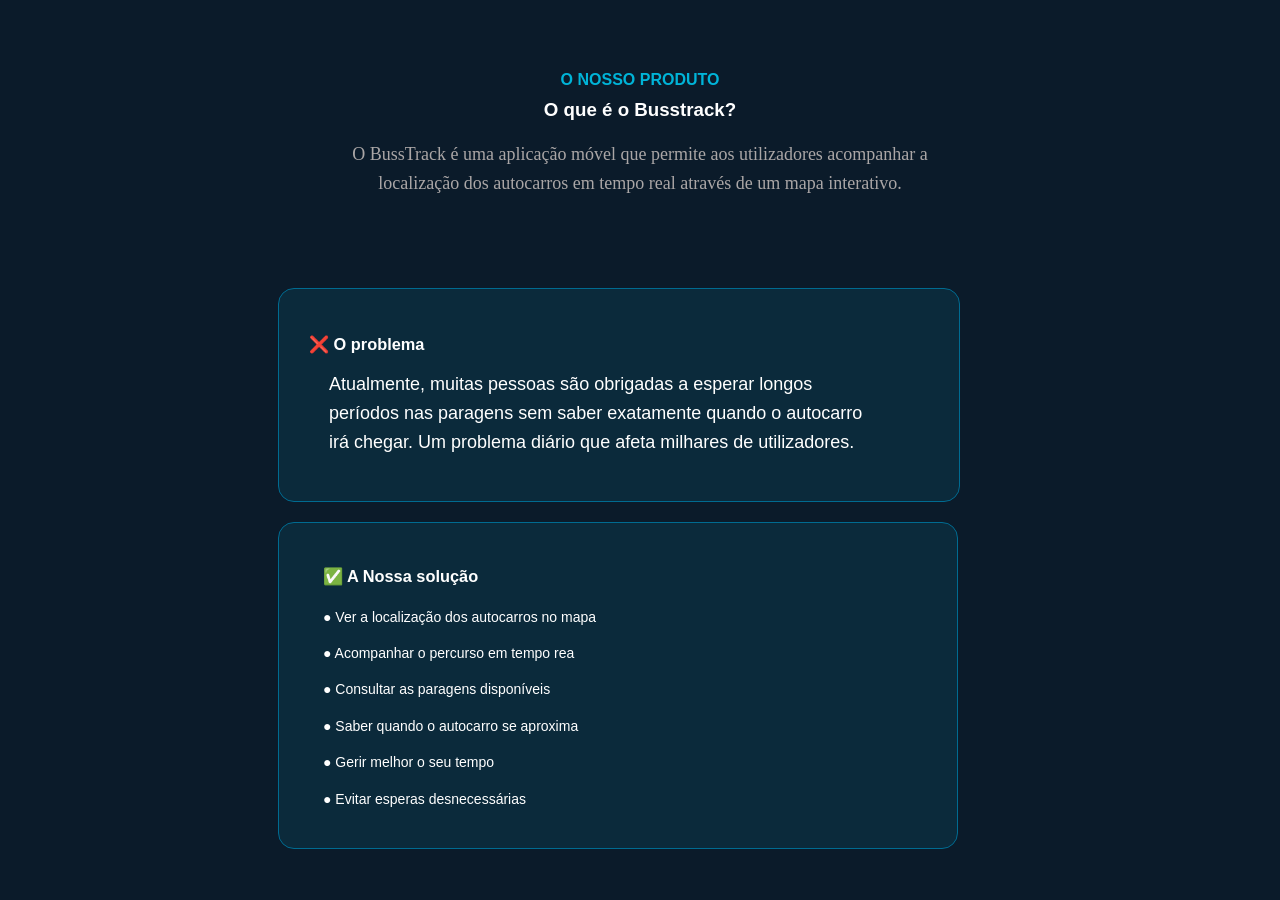
==== Busstrack.html @ c6f86e64 "Criei a pagina busstrack." ====
<!DOCTYPE html>
<html lang="en">
    <section class="body"> 
<head>
    <meta charset="UTF-8">
    <meta name="viewport" content="width=device-width, initial-scale=1.0">

    <title>Busstrack</title>

    <link rel="stylesheet" href="Busstrack.css">
</head>
        <div class="body">
    <body>
    <main>
            <section class="produto"> 
        <div>
    <h4>O NOSSO PRODUTO</h4>
        </div>
            </section>

            <section class="titulo">
        <div>
     <h1>O que é o Busstrack?</h1>
        </div>
            </section>
    
            <section class="descricao">
        <div>
    <p>O BussTrack é uma aplicação móvel que permite aos utilizadores acompanhar a 
        localização dos autocarros em tempo real através de um mapa interativo.</p>
        </div>
            </section>
    
                <div class="imagem">
            <section class="problema">        
        <div>
    <h3>❌
        O problema
    </h3>
    
    <p>
        <div class="tamanho-texto">
        Atualmente, muitas pessoas são obrigadas a esperar longos períodos nas paragens sem saber exatamente quando o autocarro irá chegar. Um problema diário que afeta milhares de utilizadores.
        </div>
    </p>  

        </div>
            </section>
    
            <section class="solucao">
        <div>
         <div class="tamanho-texto2">
    <h3>✅ A Nossa solução</h3>
    <p> ● Ver a localização dos autocarros no mapa </p>
    <p> ● Acompanhar o percurso em tempo rea </p>
    <p> ● Consultar as paragens disponíveis</p>
    <p> ● Saber quando o autocarro se aproxima</p>
    <p> ● Gerir melhor o seu tempo</p>
    <p> ● Evitar esperas desnecessárias</p>
    </div>
        </div>
            </section>
                </div>


    </main>
    </body>
</section>

    </html>
---- Busstrack.css ----
.produto {
    text-transform: uppercase;
    display: flex;
    color:  #00b4d8;
    justify-content: center;
     font-family: 'arial', sans-serif;
     margin-top: -150px;
}

.titulo {
    font-family: Outfit, sans-serif;
    width: 90%;
    margin: 0 auto;
    text-align: center;
    margin-top: -30px;
    color: rgb(#ffffff);
}

.descricao {
    max-width: 600px;
    width: 90%;
    margin: 0 auto;
    text-align: center;
    font-size: 18px;
    line-height: 1.6;
    color: rgb(170, 166, 166);
    margin-bottom: 90px;
}

.problema {
max-width: 620px;
    width: 90%;
    margin-left: 270px;
    text-align: left;
    font-size: 14px;
    font-family: Outfit, sans-serif;
    background-color: #0b2a3b;
    border: 1px solid #006b91;
    border-radius: 16px;
    padding: 30px;
    margin-bottom: 20px;
}

.solucao {
    DISPLAY: block;
max-width: 630px;
    width: 90%;
    margin-left: 270px;
    text-align: left;
    font-size: 18px;
    font-family: Outfit, sans-serif;
    background-color: #0b2a3b;
    border: 1px solid #006b91;
    border-radius: 16px;
    padding: 24px;
}

.tamanho-texto {
    margin-left: 20px;
    font-size: 18px;
    line-height: 1.6;
    max-width: 600px;
    width: 90%;
}

.tamanho-texto2 {
    margin-left: 20px;
    font-size: 14px;
    line-height: 1.6;
    max-width: 600px;
    width: 90%;

}

body{
    margin-top : 200px;
   background-color: #0b1b2a;
   color: white;
}
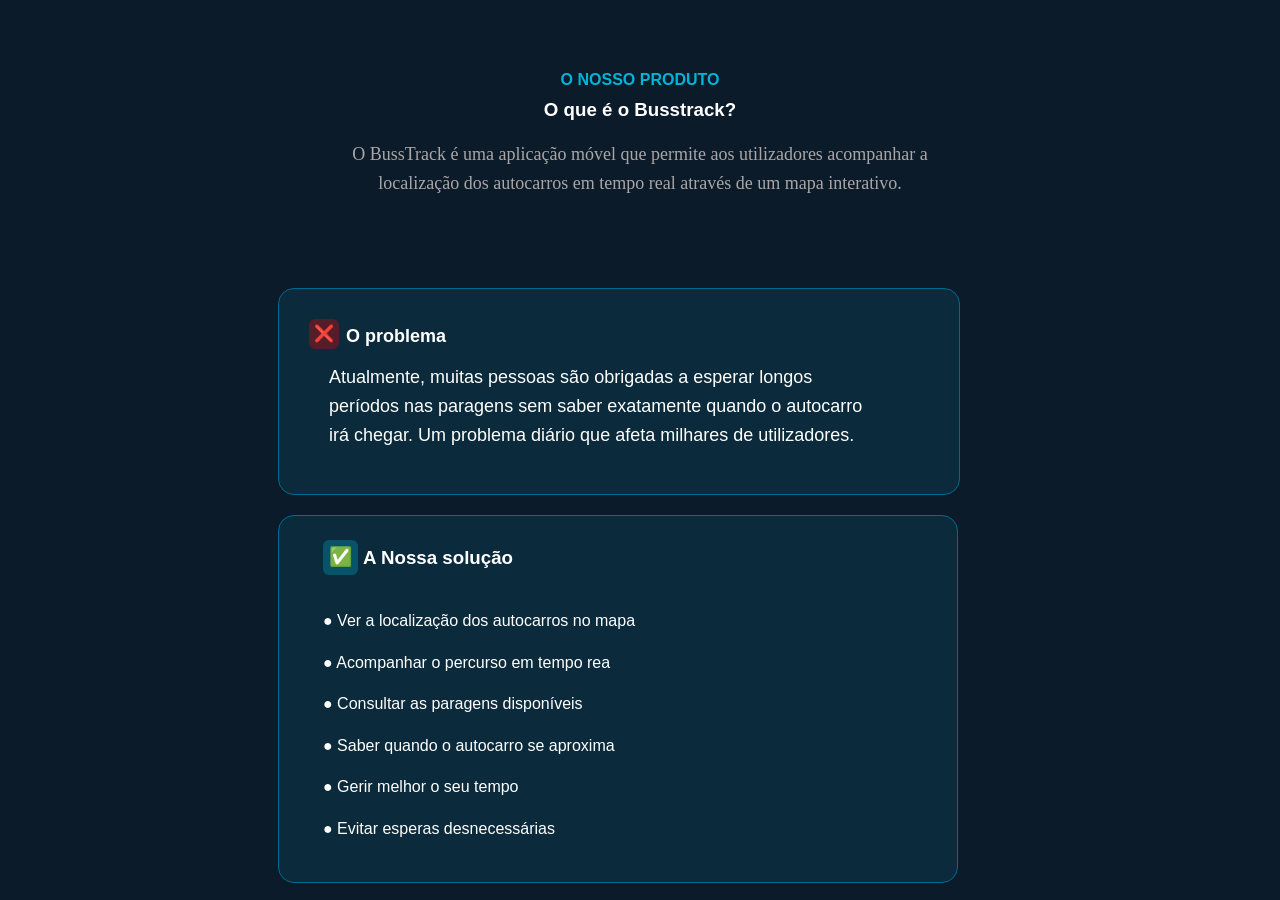
==== commit efee57a6: "Pagina Busstrack Finalizada" ====
--- a/Busstrack.html
+++ b/Busstrack.html
@@ -31,13 +31,24 @@
         </div>
             </section>
     
-                <div class="imagem">
             <section class="problema">        
         <div>
-    <h3>❌
+        
+     <section class="fundo-simb">
+        <div>
+                <h3>
+                 ❌ 
+                </h3>
+        </div>
+    </section>
+
+
+    <h3>
+        <div class="lado-lado">
         O problema
+        </div>
     </h3>
-    
+
     <p>
         <div class="tamanho-texto">
         Atualmente, muitas pessoas são obrigadas a esperar longos períodos nas paragens sem saber exatamente quando o autocarro irá chegar. Um problema diário que afeta milhares de utilizadores.
@@ -50,7 +61,17 @@
             <section class="solucao">
         <div>
          <div class="tamanho-texto2">
-    <h3>✅ A Nossa solução</h3>
+    
+    <section class="fundo-verde">
+        <div>
+                <h3>✅ </h3>
+        </div>
+    </section>
+
+    <div class="lado-lado2">
+    <h3>A Nossa solução</h3>
+    </div>
+
     <p> ● Ver a localização dos autocarros no mapa </p>
     <p> ● Acompanhar o percurso em tempo rea </p>
     <p> ● Consultar as paragens disponíveis</p>
@@ -60,7 +81,6 @@
     </div>
         </div>
             </section>
-                </div>
 
 
     </main>
--- a/Busstrack.css
+++ b/Busstrack.css
@@ -65,13 +65,57 @@
 
 .tamanho-texto2 {
     margin-left: 20px;
-    font-size: 14px;
+    font-size: 16px;
     line-height: 1.6;
     max-width: 600px;
     width: 90%;
 
 }
 
+.lado-lado{
+    display: flex;
+    margin-left: 37px;
+    margin-top: -39px;
+    font-size:18px;
+}
+
+
+.fundo-simb {
+    background-color: rgba(255, 0, 0, 0.3);
+    width: 30px;
+    height: 30px;
+    border-radius: 6px;
+    display: inline-flex;
+    align-items: center;
+    justify-content: center;
+    flex-shrink: 0;
+    padding: 0;
+    margin-right: 5px;
+    vertical-align: middle;
+}
+
+.fundo-verde {
+    background-color: rgba(0, 180, 216, 0.3);
+    width: 35px;
+    height: 35px;
+    border-radius: 6px;
+    display: inline-flex;
+    align-items: center;
+    justify-content: center;
+    flex-shrink: 0;
+    padding: 0;
+    margin-right: 5px;
+    vertical-align: middle;
+}
+
+.lado-lado2{
+    display: flex;
+    margin-left: 40px;
+    margin-top: -50px;
+    font-size:16px;
+}
+
+
 body{
     margin-top : 200px;
    background-color: #0b1b2a;
